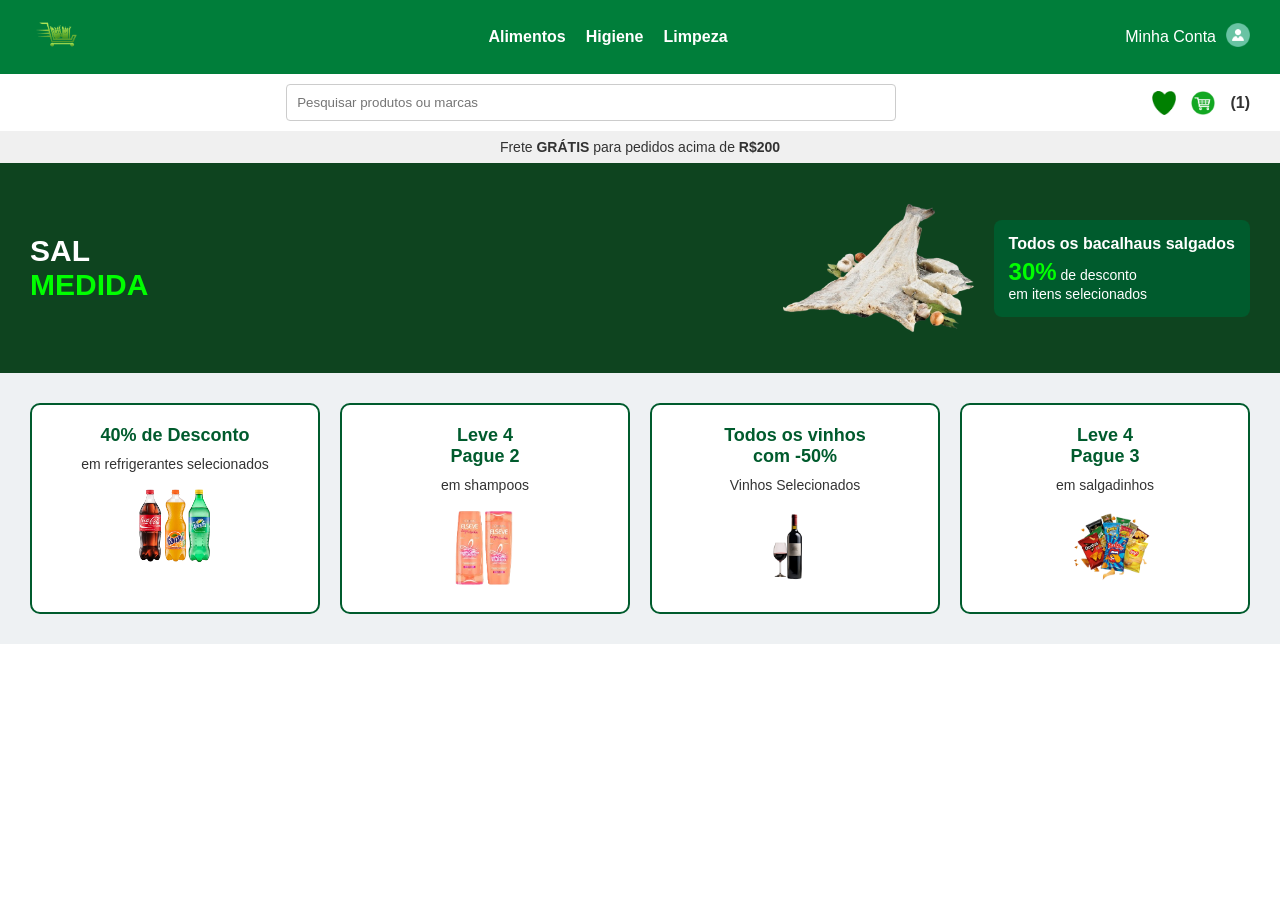
==== little-market/src/main/webapp/index.html @ 12bdaa2e "Remove unused index.jsp and update HTML files to correct resource paths" ====
<!DOCTYPE html>
<html lang="pt-BR">
<head>
  <meta charset="UTF-8">
  <meta name="viewport" content="width=device-width, initial-scale=1.0">
  <title>Little Market</title>
  <link rel="stylesheet" href="css/index.css">
</head>
<body>


  <header class="topo">
    <div class="logo-area">
      <img src="img/INDEX/logo-pequena.png" alt="Logo Little Market">
    </div>
    <nav class="menu-principal">
      <ul>
        <li><a href="html/pedido.html">Alimentos</a></li>
        <li><a href="html/pedido.html">Higiene</a></li>
        <li><a href="html/pedido.html">Limpeza</a></li>
      </ul>
    </nav>
    <div class="usuario">
      <span>Minha Conta</span>
      <a href="html/usuario.html"><img src="img/INDEX/icone.png" alt="Ícone Usuário"></a>
    </div>
  </header>

  <section class="barra-pesquisa">
    <div class="logo-mini">
    </div>

    <input type="text" placeholder="Pesquisar produtos ou marcas">

    <div class="icones-acesso">
      <img src="img/INDEX/lista.png" alt="Lista">
      <img src="img/INDEX/carrinho.png" alt="Carrinho">
      <span class="contador">(1)</span>
    </div>
  </section>

 
  <div class="aviso-frete">
    Frete <strong>GRÁTIS</strong> para pedidos acima de <strong>R$200</strong>
  </div>


  <section class="destaque-bacalhau">
    <div class="texto-esquerda">
      <h2>SAL <br><span class="verde-neon">MEDIDA</span></h2>
    </div>
    <div class="imagem-direita">
      <img src="img/INDEX/bacalhau.png" alt="Bacalhau">
      <div class="info-desconto">
        <h3>Todos os bacalhaus salgados</h3>
        <p><strong>30%</strong> de desconto<br>em itens selecionados</p>
      </div>
    </div>
  </section>

  <section class="secao-ofertas">
    <div class="caixa-oferta">
      <h4>40% de Desconto</h4>
      <p>em refrigerantes selecionados</p>
      <img src="img/INDEX/Refrigerantes.png" alt="Refrigerantes">
    </div>

    <div class="caixa-oferta">
      <h4>Leve 4<br>Pague 2</h4>
      <p>em shampoos</p>
      <img src="img/INDEX/shampoo.png" alt="Shampoos">
    </div>

    <div class="caixa-oferta">
      <h4>Todos os vinhos<br>com -50%</h4>
      <p>Vinhos Selecionados</p>
      <img src="img/INDEX/Vinho.png" alt="Vinhos">
    </div>

    <div class="caixa-oferta">
      <h4>Leve 4<br>Pague 3</h4>
      <p>em salgadinhos</p>
      <img src="img/INDEX/salgadinhos.png" alt="Salgadinhos">
    </div>
  </section>

</body>
</html>
---- little-market/src/main/webapp/css/index.css ----
* {
  margin: 0;
  padding: 0;
  box-sizing: border-box;
}


body {
  font-family: Arial, sans-serif;
  background-color: #fff;
  color: #333;
}


.topo {
  display: flex;
  justify-content: space-between;
  align-items: center;
  background-color: #007e3a;
  color: white;
  padding: 15px 30px;
}

.logo-area img {
  height: 40px;
}

.menu-principal ul {
  list-style: none;
  display: flex;
  gap: 20px;
}

.menu-principal a {
  color: white;
  text-decoration: none;
  font-weight: bold;
}

.usuario {
  display: flex;
  align-items: center;
  gap: 10px;
}

.usuario img {
  height: 24px;
}


.barra-pesquisa {
  display: flex;
  align-items: center;
  justify-content: space-between;
  padding: 10px 30px;
  background-color: white;
  box-shadow: 0 2px 4px rgba(0,0,0,0.1);
}

.barra-pesquisa input {
  width: 50%;
  padding: 10px;
  border: 1px solid #ccc;
  border-radius: 4px;
}

.logo-mini img {
  height: 50px;
}

.icones-acesso {
  display: flex;
  align-items: center;
  gap: 15px;
}

.icones-acesso img {
  height: 24px;
  cursor: pointer;
}

.contador {
  font-weight: bold;
}

.aviso-frete {
  text-align: center;
  padding: 8px;
  background-color: #f0f0f0;
  font-size: 14px;
}

.destaque-bacalhau {
  display: flex;
  justify-content: space-between;
  align-items: center;
  background-color: #0e441f;
  color: white;
  padding: 30px;
}

.texto-esquerda h2 {
  font-size: 30px;
}

.verde-neon {
  color: #00ff00;
  font-weight: bold;
}

.imagem-direita {
  display: flex;
  align-items: center;
  gap: 20px;
}

.imagem-direita img {
  height: 150px;
}

.info-desconto {
  background-color: #005b2d;
  padding: 15px;
  border-radius: 8px;
}

.info-desconto h3 {
  font-size: 16px;
}

.info-desconto p {
  font-size: 14px;
  margin-top: 5px;
}

.info-desconto strong {
  font-size: 24px;
  color: #00ff00;
}


.secao-ofertas {
  display: grid;
  grid-template-columns: repeat(auto-fit, minmax(220px, 1fr));
  gap: 20px;
  padding: 30px;
  background-color: #eef1f3;
}

.caixa-oferta {
  background-color: white;
  border: 2px solid #005b2d;
  text-align: center;
  padding: 20px;
  border-radius: 10px;
}

.caixa-oferta h4 {
  color: #005b2d;
  font-size: 18px;
  margin-bottom: 10px;
}

.caixa-oferta p {
  font-size: 14px;
  margin-bottom: 15px;
}

.caixa-oferta img {
  height: 80px;
}
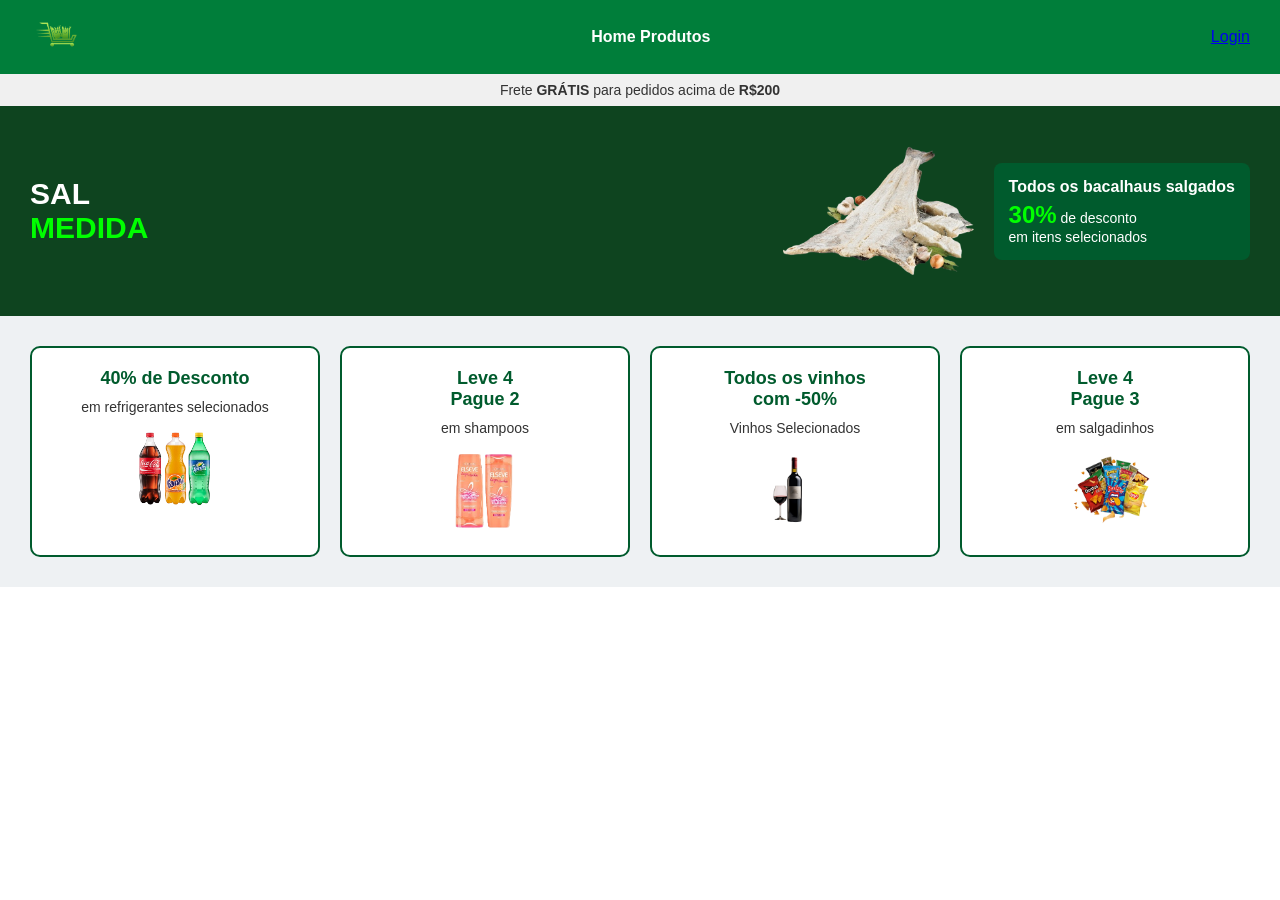
==== commit 3b331479: "Implement user registration and login functionality with updated HTML forms and servlet handling" ====
--- a/little-market/src/main/webapp/index.html
+++ b/little-market/src/main/webapp/index.html
@@ -14,30 +14,14 @@
       <img src="img/INDEX/logo-pequena.png" alt="Logo Little Market">
     </div>
     <nav class="menu-principal">
-      <ul>
-        <li><a href="html/pedido.html">Alimentos</a></li>
-        <li><a href="html/pedido.html">Higiene</a></li>
-        <li><a href="html/pedido.html">Limpeza</a></li>
-      </ul>
+      <a href="index.html">Home</a>
+      <a href="produtos.html">Produtos</a>
     </nav>
     <div class="usuario">
-      <span>Minha Conta</span>
-      <a href="html/usuario.html"><img src="img/INDEX/icone.png" alt="Ícone Usuário"></a>
+      <a href="login.html">Login</a>
     </div>
   </header>
 
-  <section class="barra-pesquisa">
-    <div class="logo-mini">
-    </div>
-
-    <input type="text" placeholder="Pesquisar produtos ou marcas">
-
-    <div class="icones-acesso">
-      <img src="img/INDEX/lista.png" alt="Lista">
-      <img src="img/INDEX/carrinho.png" alt="Carrinho">
-      <span class="contador">(1)</span>
-    </div>
-  </section>
 
  
   <div class="aviso-frete">
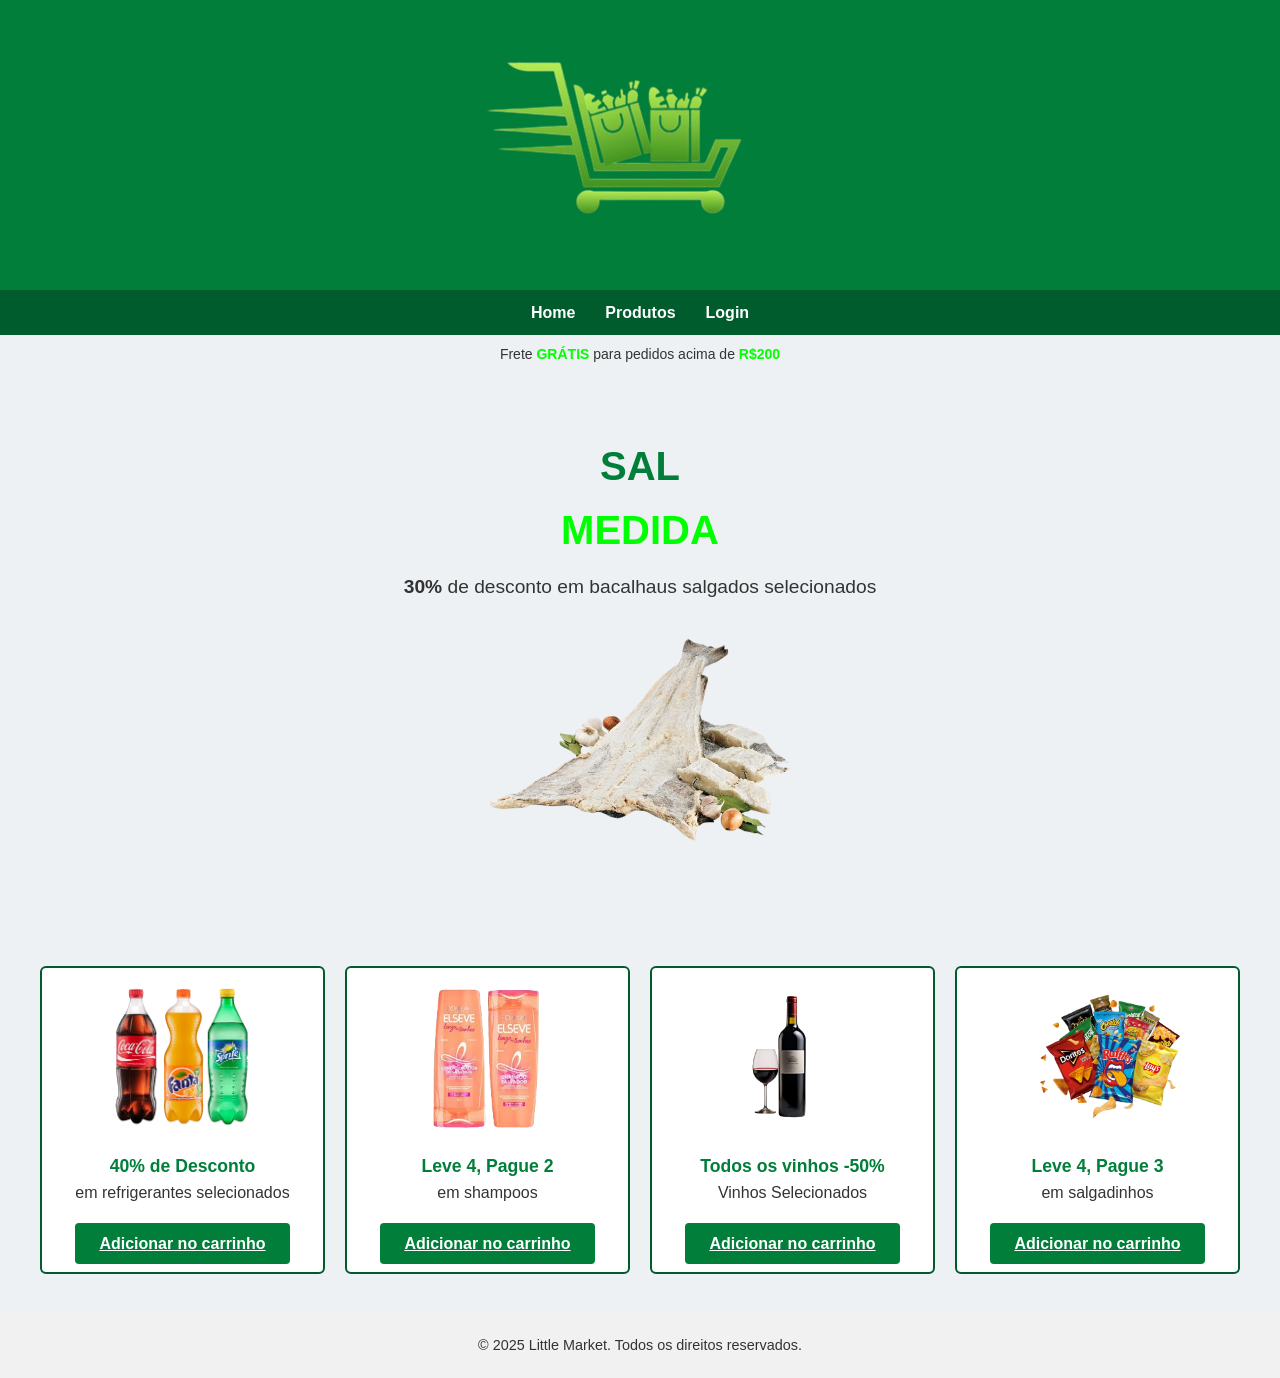
==== commit 95148c10: "Ajustando HMTL/CSS; index; resumo & produto" ====
--- a/little-market/src/main/webapp/index.html
+++ b/little-market/src/main/webapp/index.html
@@ -4,69 +4,69 @@
   <meta charset="UTF-8">
   <meta name="viewport" content="width=device-width, initial-scale=1.0">
   <title>Little Market</title>
-  <link rel="stylesheet" href="css/index.css">
+  <link rel="stylesheet" href="css/index.css"> 
 </head>
 <body>
 
-
-  <header class="topo">
+  <header>
     <div class="logo-area">
       <img src="img/INDEX/logo-pequena.png" alt="Logo Little Market">
     </div>
-    <nav class="menu-principal">
-      <a href="index.html">Home</a>
-      <a href="produtos.html">Produtos</a>
-    </nav>
-    <div class="usuario">
-      <a href="login.html">Login</a>
-    </div>
   </header>
 
+  <nav>
+    <a href="index.html">Home</a>
+    <a href="html/produto.html">Produtos</a>
+    <a href="html/login.html">Login</a>
+  </nav>
 
- 
-  <div class="aviso-frete">
+  <div class="aviso">
     Frete <strong>GRÁTIS</strong> para pedidos acima de <strong>R$200</strong>
   </div>
 
+  <section class="hero">
+    <h1>SAL <br><span style="color: var(--highlight-color);">MEDIDA</span></h1>
+    <p><strong>30%</strong> de desconto em bacalhaus salgados selecionados</p>
+    <img src="img/INDEX/bacalhau.png" alt="Bacalhau" style="max-width: 300px; margin-top: 20px;">
+  </section>
 
-  <section class="destaque-bacalhau">
-    <div class="texto-esquerda">
-      <h2>SAL <br><span class="verde-neon">MEDIDA</span></h2>
+  <section class="products">
+    <div class="product-card">
+      <img src="img/INDEX/Refrigerantes.png" alt="Refrigerantes">
+      <h3>40% de Desconto</h3>
+      <p>em refrigerantes selecionados</p>
+      <br>
+      <a href="html/resumo.html" class="button">Adicionar no carrinho</a>
     </div>
-    <div class="imagem-direita">
-      <img src="img/INDEX/bacalhau.png" alt="Bacalhau">
-      <div class="info-desconto">
-        <h3>Todos os bacalhaus salgados</h3>
-        <p><strong>30%</strong> de desconto<br>em itens selecionados</p>
-      </div>
+
+    <div class="product-card">
+      <img src="img/INDEX/shampoo.png" alt="Shampoos">
+      <h3>Leve 4, Pague 2</h3>
+      <p>em shampoos</p>
+      <br>
+      <a href="html/resumo.html" class="button">Adicionar no carrinho</a>
+    </div>
+
+    <div class="product-card">
+      <img src="img/INDEX/Vinho.png" alt="Vinhos">
+      <h3>Todos os vinhos -50%</h3>
+      <p>Vinhos Selecionados</p>
+      <br>
+      <a href="html/resumo.html" class="button">Adicionar no carrinho</a>
+    </div>
+
+    <div class="product-card">
+      <img src="img/INDEX/salgadinhos.png" alt="Salgadinhos">
+      <h3>Leve 4, Pague 3</h3>
+      <p>em salgadinhos</p>
+      <br>
+      <a href="html/resumo.html" class="button">Adicionar no carrinho</a>
     </div>
   </section>
 
-  <section class="secao-ofertas">
-    <div class="caixa-oferta">
-      <h4>40% de Desconto</h4>
-      <p>em refrigerantes selecionados</p>
-      <img src="img/INDEX/Refrigerantes.png" alt="Refrigerantes">
-    </div>
-
-    <div class="caixa-oferta">
-      <h4>Leve 4<br>Pague 2</h4>
-      <p>em shampoos</p>
-      <img src="img/INDEX/shampoo.png" alt="Shampoos">
-    </div>
-
-    <div class="caixa-oferta">
-      <h4>Todos os vinhos<br>com -50%</h4>
-      <p>Vinhos Selecionados</p>
-      <img src="img/INDEX/Vinho.png" alt="Vinhos">
-    </div>
-
-    <div class="caixa-oferta">
-      <h4>Leve 4<br>Pague 3</h4>
-      <p>em salgadinhos</p>
-      <img src="img/INDEX/salgadinhos.png" alt="Salgadinhos">
-    </div>
-  </section>
+  <footer>
+    &copy; 2025 Little Market. Todos os direitos reservados.
+  </footer>
 
 </body>
 </html>
--- a/little-market/src/main/webapp/css/index.css
+++ b/little-market/src/main/webapp/css/index.css
@@ -1,172 +1,122 @@
+
+:root {
+  --primary-color: #007e3a;
+  --secondary-color: #005b2d;
+  --background-color: #ffffff;
+  --text-color: #333333;
+  --button-text: #ffffff;
+  --highlight-color: #00ff00;
+  --soft-background: #eef1f3;
+}
+
 
 * {
   margin: 0;
   padding: 0;
   box-sizing: border-box;
+  font-family: Arial, sans-serif;
 }
 
-
 body {
-  font-family: Arial, sans-serif;
-  background-color: #fff;
-  color: #333;
+  background-color: var(--background-color);
+  color: var(--text-color);
+  line-height: 1.6;
 }
 
-
-.topo {
-  display: flex;
-  justify-content: space-between;
-  align-items: center;
-  background-color: #007e3a;
+header {
+  background-color: var(--primary-color);
+  padding: 15px;
   color: white;
-  padding: 15px 30px;
+  text-align: center;
 }
 
-.logo-area img {
-  height: 40px;
+nav {
+  display: flex;
+  justify-content: center;
+  background-color: var(--secondary-color);
+  padding: 10px 0;
 }
 
-.menu-principal ul {
-  list-style: none;
-  display: flex;
-  gap: 20px;
-}
-
-.menu-principal a {
+nav a {
   color: white;
+  margin: 0 15px;
   text-decoration: none;
   font-weight: bold;
 }
 
-.usuario {
-  display: flex;
-  align-items: center;
-  gap: 10px;
+.hero {
+  background-color: var(--soft-background);
+  padding: 60px 20px;
+  text-align: center;
 }
 
-.usuario img {
-  height: 24px;
+.hero h1 {
+  font-size: 2.5rem;
+  color: var(--primary-color);
 }
 
-
-.barra-pesquisa {
-  display: flex;
-  align-items: center;
-  justify-content: space-between;
-  padding: 10px 30px;
-  background-color: white;
-  box-shadow: 0 2px 4px rgba(0,0,0,0.1);
+.hero p {
+  font-size: 1.2rem;
+  margin-top: 10px;
 }
 
-.barra-pesquisa input {
-  width: 50%;
-  padding: 10px;
-  border: 1px solid #ccc;
+.button {
+  background-color: var(--primary-color);
+  color: var(--button-text);
+  border: none;
+  padding: 12px 24px;
   border-radius: 4px;
+  cursor: pointer;
+  font-weight: bold;
+  transition: background-color 0.3s ease;
 }
 
-.logo-mini img {
-  height: 50px;
+.button:hover {
+  background-color: var(--secondary-color);
 }
 
-.icones-acesso {
-  display: flex;
-  align-items: center;
-  gap: 15px;
+.products {
+  display: grid;
+  grid-template-columns: repeat(auto-fit, minmax(220px, 1fr));
+  gap: 20px;
+  padding: 40px;
+  background-color: var(--soft-background);
 }
 
-.icones-acesso img {
-  height: 24px;
-  cursor: pointer;
+.product-card {
+  background-color: var(--background-color);
+  border: 2px solid var(--secondary-color);
+  padding: 16px;
+  border-radius: 6px;
+  text-align: center;
 }
 
-.contador {
-  font-weight: bold;
+.product-card img {
+  width: 100%;
+  max-height: 150px;
+  object-fit: contain;
+  margin-bottom: 10px;
 }
 
-.aviso-frete {
+.product-card h3 {
+  color: var(--primary-color);
+  font-size: 1.1rem;
+}
+
+footer {
+  background-color: #f1f1f1;
+  text-align: center;
+  padding: 20px;
+  font-size: 0.9rem;
+}
+
+.aviso {
+  background-color: var(--soft-background);
   text-align: center;
   padding: 8px;
-  background-color: #f0f0f0;
   font-size: 14px;
 }
 
-.destaque-bacalhau {
-  display: flex;
-  justify-content: space-between;
-  align-items: center;
-  background-color: #0e441f;
-  color: white;
-  padding: 30px;
+.aviso strong {
+  color: var(--highlight-color);
 }
-
-.texto-esquerda h2 {
-  font-size: 30px;
-}
-
-.verde-neon {
-  color: #00ff00;
-  font-weight: bold;
-}
-
-.imagem-direita {
-  display: flex;
-  align-items: center;
-  gap: 20px;
-}
-
-.imagem-direita img {
-  height: 150px;
-}
-
-.info-desconto {
-  background-color: #005b2d;
-  padding: 15px;
-  border-radius: 8px;
-}
-
-.info-desconto h3 {
-  font-size: 16px;
-}
-
-.info-desconto p {
-  font-size: 14px;
-  margin-top: 5px;
-}
-
-.info-desconto strong {
-  font-size: 24px;
-  color: #00ff00;
-}
-
-
-.secao-ofertas {
-  display: grid;
-  grid-template-columns: repeat(auto-fit, minmax(220px, 1fr));
-  gap: 20px;
-  padding: 30px;
-  background-color: #eef1f3;
-}
-
-.caixa-oferta {
-  background-color: white;
-  border: 2px solid #005b2d;
-  text-align: center;
-  padding: 20px;
-  border-radius: 10px;
-}
-
-.caixa-oferta h4 {
-  color: #005b2d;
-  font-size: 18px;
-  margin-bottom: 10px;
-}
-
-.caixa-oferta p {
-  font-size: 14px;
-  margin-bottom: 15px;
-}
-
-.caixa-oferta img {
-  height: 80px;
-}
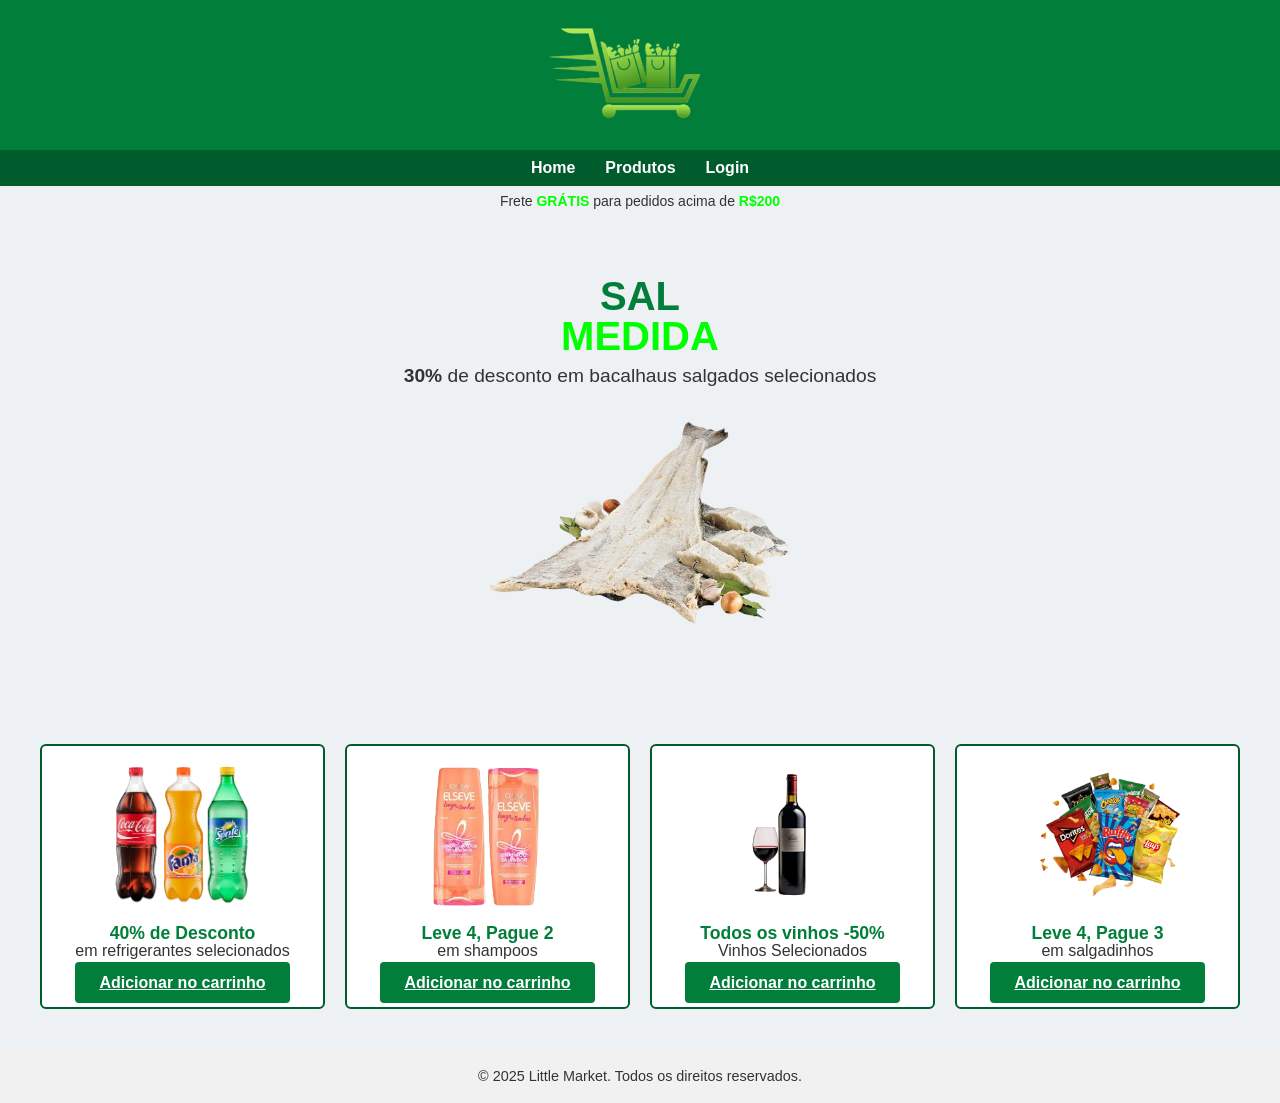
==== commit 09477976: "resumo deleted and pedidos bugs" ====
--- a/little-market/src/main/webapp/index.html
+++ b/little-market/src/main/webapp/index.html
@@ -16,7 +16,7 @@
 
   <nav>
     <a href="index.html">Home</a>
-    <a href="html/produto.html">Produtos</a>
+    <a href="html/produto.jsp">Produtos</a>
     <a href="html/login.html">Login</a>
   </nav>
 
@@ -36,7 +36,7 @@
       <h3>40% de Desconto</h3>
       <p>em refrigerantes selecionados</p>
       <br>
-      <a href="html/resumo.html" class="button">Adicionar no carrinho</a>
+      <a href="html/pedido.jsp" class="button">Adicionar no carrinho</a>
     </div>
 
     <div class="product-card">
@@ -44,7 +44,7 @@
       <h3>Leve 4, Pague 2</h3>
       <p>em shampoos</p>
       <br>
-      <a href="html/resumo.html" class="button">Adicionar no carrinho</a>
+      <a href="html/pedido.jsp" class="button">Adicionar no carrinho</a>
     </div>
 
     <div class="product-card">
@@ -52,7 +52,7 @@
       <h3>Todos os vinhos -50%</h3>
       <p>Vinhos Selecionados</p>
       <br>
-      <a href="html/resumo.html" class="button">Adicionar no carrinho</a>
+      <a href="html/pedido.jsp" class="button">Adicionar no carrinho</a>
     </div>
 
     <div class="product-card">
@@ -60,7 +60,7 @@
       <h3>Leve 4, Pague 3</h3>
       <p>em salgadinhos</p>
       <br>
-      <a href="html/resumo.html" class="button">Adicionar no carrinho</a>
+      <a href="html/pedido.jsp" class="button">Adicionar no carrinho</a>
     </div>
   </section>
 
--- a/little-market/src/main/webapp/css/index.css
+++ b/little-market/src/main/webapp/css/index.css
@@ -1,4 +1,3 @@
-
 :root {
   --primary-color: #007e3a;
   --secondary-color: #005b2d;
@@ -8,7 +7,6 @@
   --highlight-color: #00ff00;
   --soft-background: #eef1f3;
 }
-
 
 * {
   margin: 0;
@@ -20,14 +18,21 @@
 body {
   background-color: var(--background-color);
   color: var(--text-color);
-  line-height: 1.6;
+  line-height: 1.0;
 }
 
 header {
   background-color: var(--primary-color);
-  padding: 15px;
+  padding: 0px;
   color: white;
   text-align: center;
+}
+
+.logo-area img {
+  height: 150px;
+  width: auto;
+  display: block;
+  margin: 0 auto;
 }
 
 nav {
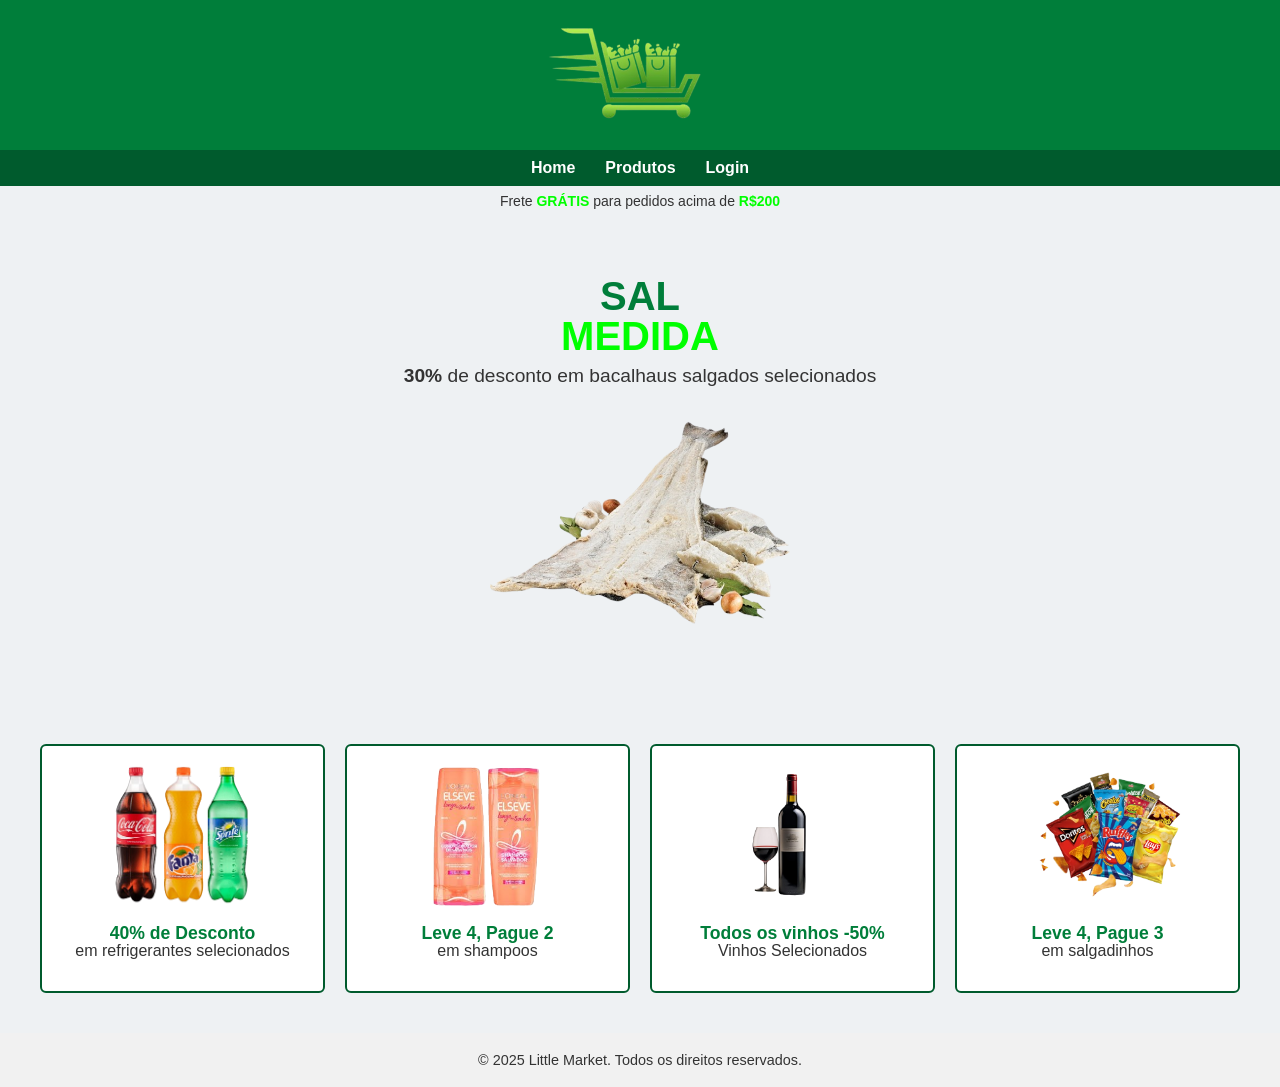
==== commit 80655920: "arrumando html" ====
--- a/little-market/src/main/webapp/index.html
+++ b/little-market/src/main/webapp/index.html
@@ -36,7 +36,6 @@
       <h3>40% de Desconto</h3>
       <p>em refrigerantes selecionados</p>
       <br>
-      <a href="html/pedido.jsp" class="button">Adicionar no carrinho</a>
     </div>
 
     <div class="product-card">
@@ -44,7 +43,6 @@
       <h3>Leve 4, Pague 2</h3>
       <p>em shampoos</p>
       <br>
-      <a href="html/pedido.jsp" class="button">Adicionar no carrinho</a>
     </div>
 
     <div class="product-card">
@@ -52,7 +50,6 @@
       <h3>Todos os vinhos -50%</h3>
       <p>Vinhos Selecionados</p>
       <br>
-      <a href="html/pedido.jsp" class="button">Adicionar no carrinho</a>
     </div>
 
     <div class="product-card">
@@ -60,7 +57,6 @@
       <h3>Leve 4, Pague 3</h3>
       <p>em salgadinhos</p>
       <br>
-      <a href="html/pedido.jsp" class="button">Adicionar no carrinho</a>
     </div>
   </section>
 
